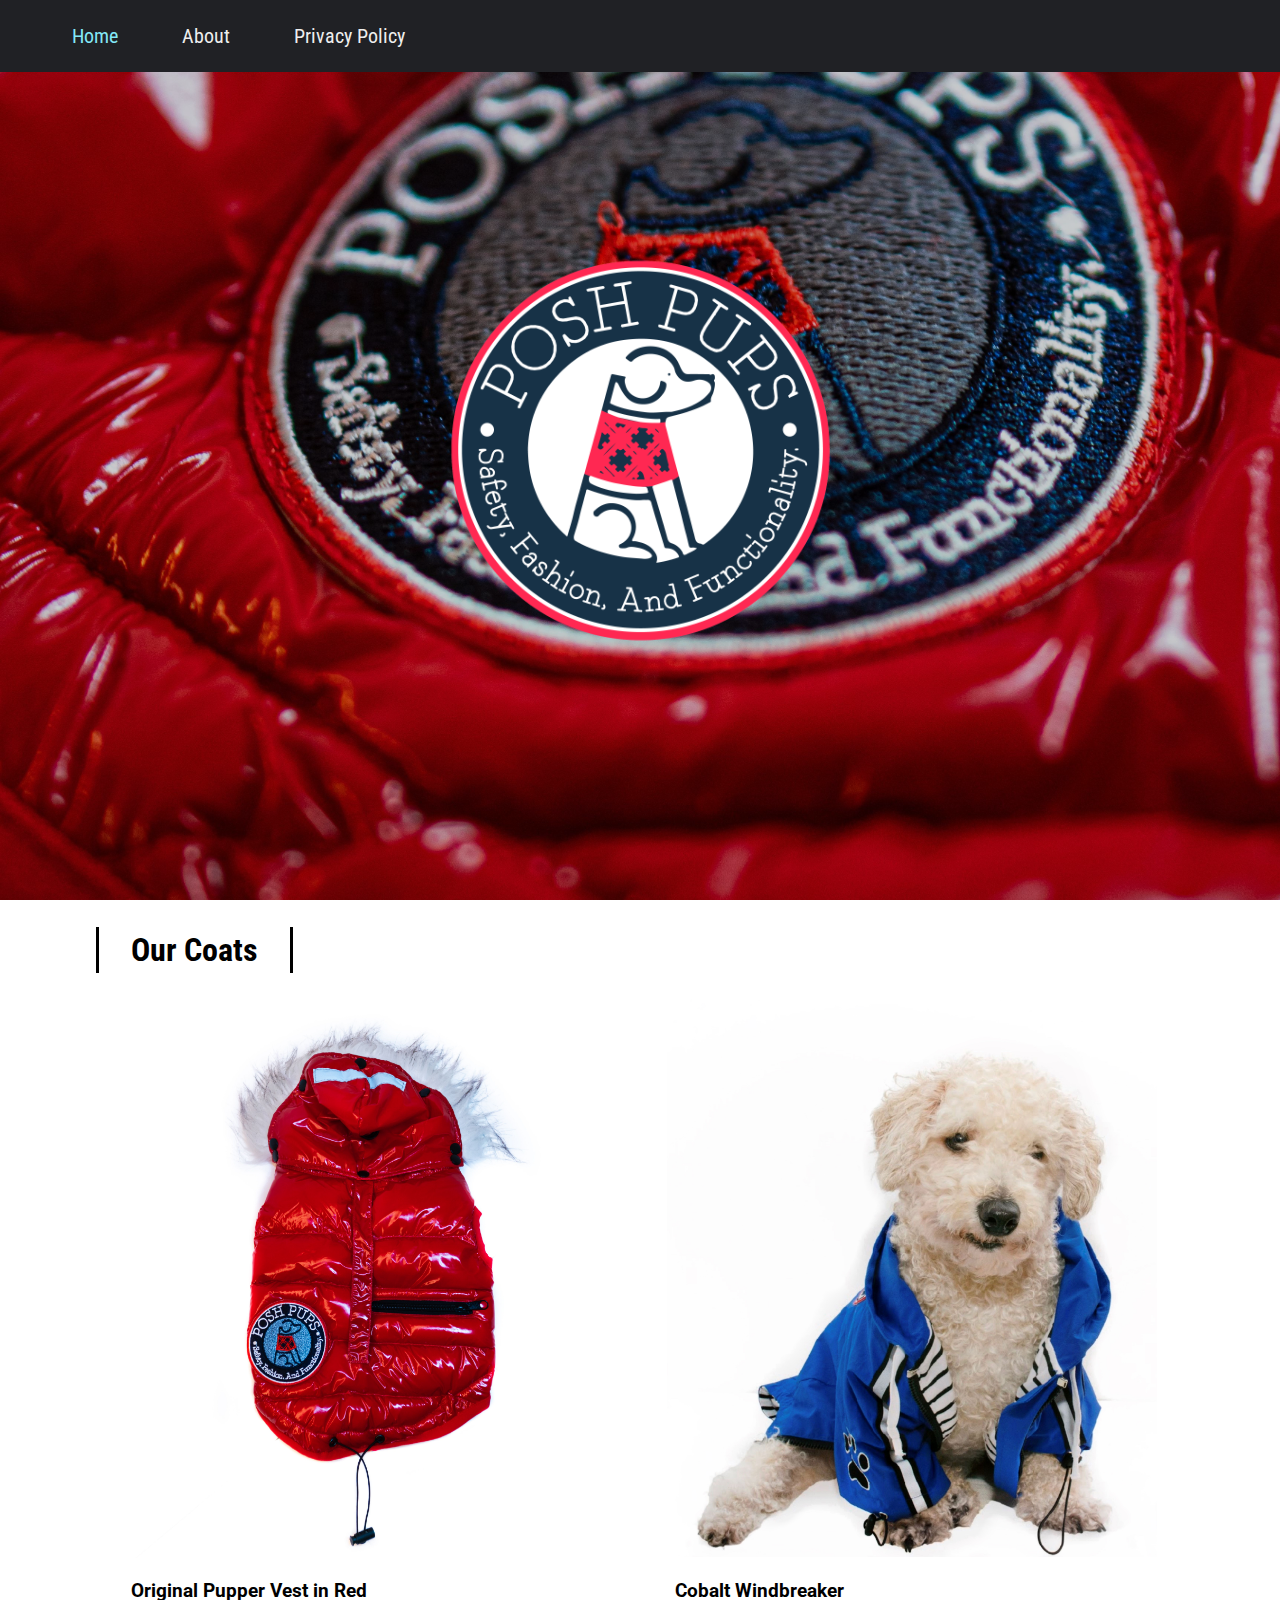
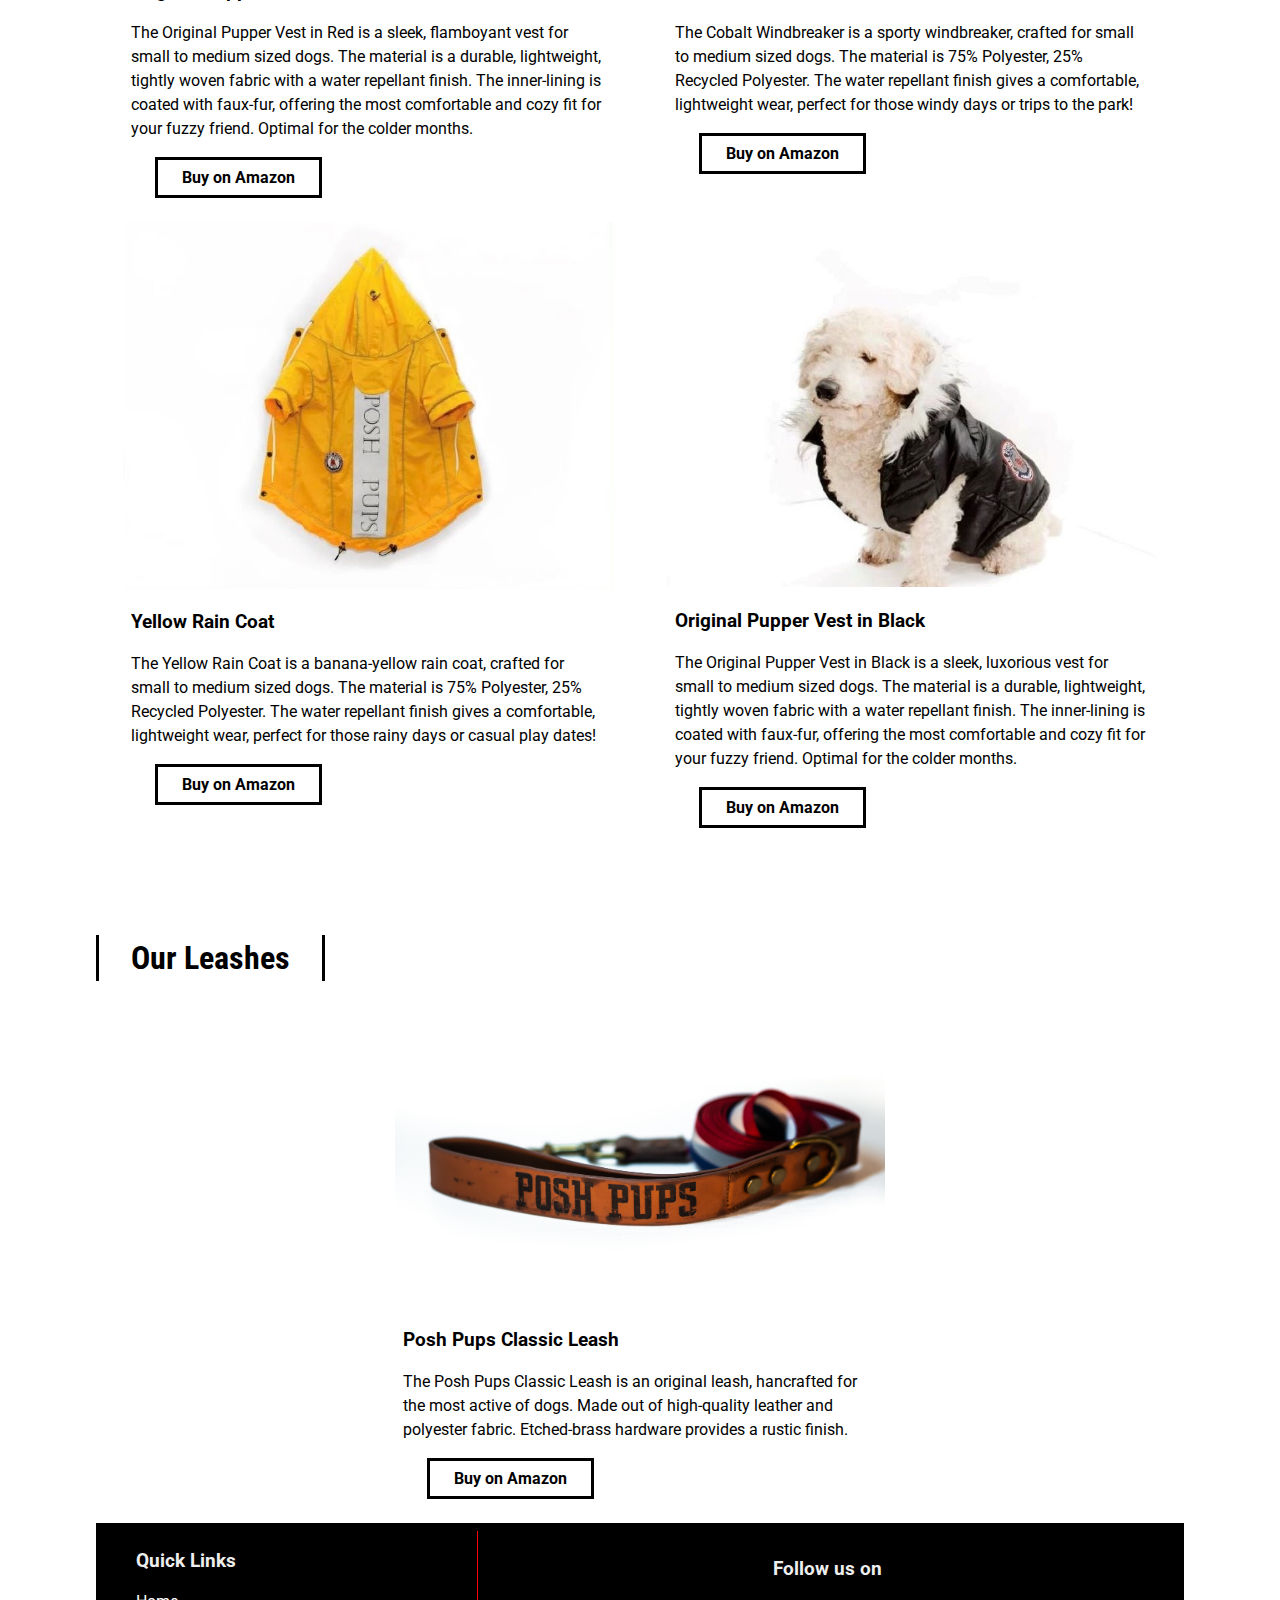
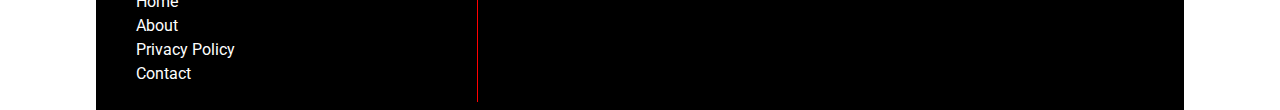
==== index.html @ 868bf028 "Update index.html" ====
<!DOCTYPE html>
<html lang="en">

<head>
    <meta charset="UTF-8">
    <meta name="viewport" content="width=device-width, initial-scale=1.0">
    <meta http-equiv="X-UA-Compatible" content="ie=edge">
    <link rel="stylesheet" href="https://use.fontawesome.com/releases/v5.1.0/css/all.css" integrity="sha384-lKuwvrZot6UHsBSfcMvOkWwlCMgc0TaWr+30HWe3a4ltaBwTZhyTEggF5tJv8tbt"
          crossorigin="anonymous">
    <link href="https://fonts.googleapis.com/css?family=Roboto|Roboto+Condensed|Roboto+Slab" rel="stylesheet">
    <link rel="stylesheet" href="style.css">
    <title>PoshPups</title>
</head>

<body>
<div id="slideout-menu">
    <ul>
        <li>
            <a href="index.html">Home</a>
        </li>
        <li>
            <a href="about.html">About</a>
        </li>
         <li>
            <a href="privacypolicy.html">Privacy Policy</a>
        </li>
    </ul>
</div>

<nav>
    <div id="menu-icon">
        <i class="fas fa-bars"></i>
    </div>
    <ul>
        <li>
            <a class="active" href="index.html">Home</a>
        </li>
        <li>
            <a href="about.html">About</a>
        </li>
          <li>
            <a href="privacypolicy.html">Privacy Policy</a>
        </li>
        <li>
            <div id="search-icon">
                <i class="fas fa-search"></i>
            </div>
        </li>
    </ul>
</nav>

<div id="searchbox">
    <input type="text" placeholder="Search Here">
</div>

<div id="banner">
    <img src="img/logo2.PNG" class="logo">
</div>

<main>
    <a href="blogslist.html">
        <h2 class="section-heading">Our Coats</h2>
    </a>

    <section>
        <div class="card">
            <div class="card-image">
                <a href="https://www.amazon.com/">
                    <img src="img/red.jpeg" alt="Card Image" class ="responsive">
                </a>
            </div>

            <div class="card-description">
                <a href="https://www.amazon.com/">
                    <h3>Original Pupper Vest in Red</h3>
                </a>
                <p>
                    The Original Pupper Vest in Red is a sleek, flamboyant vest for small to medium sized dogs. The material is a durable, lightweight, tightly woven fabric with a water repellant finish. The inner-lining is coated with faux-fur, offering the most comfortable and cozy fit for your fuzzy friend. Optimal for the colder months.
                </p>
                <a href="https://www.amazon.com/" class="btn-readmore">Buy on Amazon</a>
            </div>
        </div>

        <div class="card">
            <div class="card-image">
                <a href="https://www.amazon.com/">
                    <img src="img/blueEdit.jpg" alt="Card Image">
                </a>
            </div>

            <div class="card-description">
                <a href="https://www.amazon.com/">
                    <h3>Cobalt Windbreaker</h3>
                </a>
                <p>
                    The Cobalt Windbreaker is a sporty windbreaker, crafted for small to medium sized dogs. The material is 75% Polyester, 25% Recycled Polyester. The water repellant finish gives a comfortable, lightweight wear, perfect for those windy days or trips to the park!
                </p>
                <a href="https://www.amazon.com/" class="btn-readmore">Buy on Amazon</a>
            </div>
        </div>
    </section>


    <section>
        <div class="card">
            <div class="card-image">
                <a href="https://www.amazon.com/">
                    <img src="img/yellowResize.jpg" alt="Card Image">
                </a>
            </div>

            <div class="card-description">
                <a href="https://www.amazon.com/">
                    <h3>Yellow Rain Coat</h3>
                </a>
                <p>
                    The Yellow Rain Coat is a banana-yellow rain coat, crafted for small to medium sized dogs. The material is 75% Polyester, 25% Recycled Polyester. The water repellant finish gives a comfortable, lightweight wear, perfect for those rainy days or casual play dates!
                </p>
                <a href="https://www.amazon.com/" class="btn-readmore">Buy on Amazon</a>
            </div>
        </div>

        <div class="card">
            <div class="card-image">
                <a href="https://www.amazon.com/">
                    <img src="img/blackResized.jpeg" alt="Card Image">
                </a>
            </div>

            <div class="card-description">
                <a href="https://www.amazon.com/">
                    <h3>Original Pupper Vest in Black</h3>
                </a>
                <p>
                    The Original Pupper Vest in Black is a sleek, luxorious vest for small to medium sized dogs. The material is a durable, lightweight, tightly woven fabric with a water repellant finish. The inner-lining is coated with faux-fur, offering the most comfortable and cozy fit for your fuzzy friend. Optimal for the colder months.
                </p>
                <a href="https://www.amazon.com/" class="btn-readmore">Buy on Amazon</a>
            </div>
        </div>
    </section>


    <br><br><br>

    <a href="https://www.amazon.com/">
        <h2 class="section-heading">Our Leashes</h2>
    </a>

    <section>
        <div class="card">
            <div class="card-image">
                <a href="https://www.amazon.com/">
                    <img src="img/leash.jpg" alt="Card Image" class ="responsive">
                </a>
            </div>

            <div class="card-description">
                <a href="https://www.amazon.com/">
                    <h3>Posh Pups Classic Leash</h3>
                </a>
                <p>
                    The Posh Pups Classic Leash is an original leash, hancrafted for the most active of dogs. Made out of high-quality leather and polyester fabric. Etched-brass hardware provides a rustic finish.
                </p>
                <a href="https://www.amazon.com/" class="btn-readmore">Buy on Amazon</a>
            </div>
        </div>
    </section>




    <footer>
        <div id="left-footer">
            <h3>Quick Links</h3>
            <p>
            <ul>
                <li>
                    <a href="index.html">Home</a>
                </li>
                <li>
                    <a href="about.html">About</a>
                </li>
                <li>
                    <a href="privacypolicy.html">Privacy Policy</a>
                </li>
                <li>
                    <a href="#">Contact</a>
                </li>
            </ul>
            </p>
        </div>

        <div id="right-footer">
            <h3>Follow us on</h3>
            <div id="social-media-footer">
                <ul>
                    <li>
                        <a href="#">
                            <i class="fab fa-facebook"></i>
                        </a>
                    </li>
                    <li>
                        <a href="#">
                            <i class="fab fa-youtube"></i>
                        </a>
                    </li>
                </ul>
            </div>
        </div>
    </footer>

</main>

<script src="main.js"></script>
</body>

</html>
---- style.css ----
body {
  font-family: "Roboto", sans-serif;
  margin: 0;
}

h1 {
  padding: 8px;
  background: rgba(255, 0, 0, 0.8);
  border-radius: 8px;
  margin: 0;
  font-size: 64px;
  font-family: "Roboto Slab", serif;
}

p {
  line-height: 1.5;
}

main {
  margin: 0 auto;
}

a {
  text-decoration: none;
  color: black;
}

a:hover {
  text-decoration: underline;
}

/* Inputs */

input,
textarea {
  height: 32px;
  padding: 0 16px;
  font-family: "Roboto Condensed", sans-serif;
  font-size: 20px;
  border: none;
  box-shadow: inset 8px 3px 18px -4px rgba(0, 0, 0, 0.4);
}

input:focus,
textarea:focus {
  outline: none;
}

/* Banner */

#banner {
  height: 100vh;
  display: flex;
  align-items: center;
  justify-content: center;
  flex-direction: column;
  background: rgba(0, 0, 0, 0.2) url(http://subtlepatterns.com/patterns/dark_embroidery.png);
  background-size: cover;
  background-attachment: fixed;
  background-position: center;
  background-blend-mode: overlay;
  color: white;
}

@media screen and (max-width: 767px) {   
    #banner{
    	background-image: url(http://subtlepatterns.com/patterns/dark_embroidery.png);
    } 
}

@media screen and (min-width: 768px) {      
    #banner{      
    	background-image: url(http://subtlepatterns.com/patterns/dark_embroidery.png);
    } 
} 
@media (min-width: 992px) {      
      #banner{        
          background-image: url("img/red2.jpeg");
      } 
}
@media (min-width: 1200px) {    
     #banner{         
         background-image: url("img/red2.jpeg");
     } 
}

#banner h3 {
  background: black;
  border-radius: 8px;
  padding: 0 24px;
  font-size: 24px;
}

/* Search Box */

#searchbox {
  position: fixed;
  right: 0;
  top: 24px;
  width: 500px;
  pointer-events: none;
  z-index: 50;
  transition: 0.4s;
}

#searchbox input {
  height: 48px;
  width: 100%;
}

/* Navigation */

nav {
  height: 72px;
  background: #202125;
  width: 100%;
  margin: 0;
  position: fixed;
  font-family: "Roboto Condensed", sans-serif;
  font-size: 20px;
  display: flex;
  justify-content: space-between;
  padding: 0 16px 0 0;
  box-sizing: border-box;
  z-index: 100;
}

nav a {
  padding: 0 32px;
  color: #eee;
  transition: 0.4s;
}

nav a:hover {
  text-decoration: none;
  color: red;
}

nav ul {
  display: flex;
  list-style: none;
  justify-content: space-around;
  align-items: center;
  height: 100%;
  margin: 0;
}

.active {
  color: #83e8f7;
}

#logo-img {
  display: flex;
  height: 100%;
  background: #111;
  padding: 0 32px;
  align-items: center;
  color: white;
  transition: 0.4s;
}

#logo-img img {
  height: 100px;
}

#logo-img:hover {
  background: black;
}

#menu-icon {
  height: 100%;
  font-size: 28px;
  padding: 0 4px;
  color: #eee;
  display: none;
  align-items: center;
}

/* Search Icon */

#search-icon {
  color: white;
  padding: 0 32px;
  cursor: pointer;
  transition: 0.4s;
}

#search-icon:hover {
  color: red;
}

/* Slideout Menu */

#slideout-menu {
  display: none;
  background: #2d3436;
  z-index: 100;
  position: fixed;
  transition: 0.4s;
  margin-top: 72px;
  width: 100%;
  text-align: center;
  opacity:0;
  pointer-events:none;
}

#slideout-menu ul {
  list-style: none;
  padding: 0 32px;
}

#slideout-menu ul li {
  padding: 8px;
}

#slideout-menu a {
  font-family: "Roboto Condensed", sans-serif;
  font-size: 20px;
  color: white;
}

#slideout-menu input {
  width: 85%;
  padding: 8px;
  font-family: "Roboto Condensed", sans-serif;
  font-size: 20px;
  text-align: center;
}

/* Sections */

section {
  display: flex;
  justify-content: space-around;
  flex-wrap: wrap;
}

.section-heading {
  font-size: 32px;
  font-family: "Roboto Condensed", sans-serif;
  border-left: 3px solid black;
  border-right: 3px solid black;
  transition: all 0.4s;
  display: inline-block;
  text-align: center;
  padding: 4px 32px;
}

.section-heading:hover {
  padding: 4px 48px;
  background: red;
}

/* Section Source */

#section-source p {
  padding: 8px;
  text-align: center;
}

#section-source a {
  margin: 8px;
  text-align: center;
}

/* Card */

.responsive {
  width: 100%;
  height: auto;
}

.logo{
    width: auto;
    height: 45%;
}

.card-image {
  transition: 0.4s;
}

.card-image:hover {
  box-shadow: 0 10px 6px -6px #777;
}

.card .card-description {
  padding: 0 8px;
}

.card-meta-blogpost{
  color:#333;
  font-size:14px;
  padding: 16px;
  font-family:'Roboto Slab', serif;
}

.card-meta-blogpost a{
  color:#333;
}

/* Button Read more */

.btn-readmore {
  padding: 8px 24px;
  border: 3px solid black;
  transition: 0.4s;
  display: inline-block;
  margin-bottom: 24px;
  margin-left: 24px;
  font-weight: bold;
  cursor: pointer;
  background: white;
}

.btn-readmore:hover {
  background: red;
  text-decoration: none;
  padding: 8px 64px 8px 24px;
  color: white;
}

/* Footer */

footer {
  background: black;
  padding: 8px;
  color: #eee;
  display: flex;
}

footer a {
  color: white;
}

footer #left-footer {
  flex: 1;
  border-right: 1px solid red;
  padding-left: 32px;
}

footer #left-footer ul {
  padding: 0;
  list-style: none;
  line-height: 1.5;
}

footer #right-footer {
  flex: 2;
  padding: 8px;
  text-align: center;
}

footer #social-media-footer a .fa-facebook,
footer #social-media-footer a .fa-youtube,
footer #social-media-footer a .fa-github {
  color: white;
  transition: 0.4s;
}

footer #social-media-footer ul {
  display: flex;
  list-style: none;
  justify-content: center;
  padding: 0;
}

footer #social-media-footer ul li {
  font-size: 48px;
  padding: 16px;
  transition: 0.4s;
}

footer #social-media-footer ul li:hover a .fa-youtube {
  color: red;
}

footer #social-media-footer ul li:hover a .fa-facebook {
  color: #3b5998;
}

footer #social-media-footer ul li:hover a .fa-github {
  color: #bbb;
}

/* Blog List page */

.page-heading{
  font-size:32px;
  font-family:'Roboto Condensed', sans-serif;
  border-left:3px solid black;
  border-right:3px solid black;
  transition: all 0.4s;
  display:inline-block;
  padding:4px 32px;
  margin-top: 120px;
}

.page-heading:hover{
  padding:4px 48px;
  background:red;
}

.card-meta{
  color:#333;
  font-size: 14px;
  padding-left:8px;
  font-family:'Roboto Slab', serif;
}

.card-meta a{
  color:#333;
}

/* Pagination */

.pagination{
  padding:8px;
  text-align:center;
  font-weight:bold;
}

.pagination a{
  border-top: 3px solid white;
  display: inline-block;
  padding:8px 16px;
  transition:0.4s;
}

.pagination a:hover{
  text-decoration: none;
  border-top:3px solid black;
}

/* Single Blogpost */

#post-container{
  display: flex;
}

#blogpost{
  display: flex;
  flex-direction:column;
  width:70%;
  border-left:1px solid #999;
}

#blogpost .card{
  width:100%;
}

#blogpost .card-image:hover{
  box-shadow: none;
}

/* Sidebar */

#sidebar{
  background:#333;
  flex:1;
  padding: 8px 16px;
  color:white;
  box-shadow: inset 27px 0 51px -18px rgba(0,0,0,0.75);
}

/* Comments section */

#comments-section{
  border-top: 2px solid #eee;
  padding:8px;
}


/* Media Queries */

@media (max-width: 900px) {
  nav ul {
    display: none;
  }

  #menu-icon {
    display: flex;
  }

  #slideout-menu {
    display: block;
  }

  #searchbox {
    display: none;
  }

  #blogpost{
    width:100%;
    border-left:0;
  }

  #sidebar{
    display: none;
  }
}

@media (max-width: 719px) {
  main {
    width: 95%;
  }

  section {
    flex-direction: column;
  }

  .card,
  .card .card-image img {
    width: 100%;
  }

  footer {
    flex-direction: column;
    text-align: center;
  }

  footer #left-footer {
    flex: 1;
    border-right: 0;
    padding-left: 0;
  }

  footer #right-footer {
    background: #eee;
    color: black;
  }

  footer #right-footer a {
    color: black;
  }

  footer #social-media-footer a .fa-facebook,
  footer #social-media-footer a .fa-youtube,
  footer #social-media-footer a .fa-github {
    color: black;
    transition: 0.4s;
  }
}

@media (max-width: 600px) {
  main {
    width: 100%;
  }

  h1 {
    font-size: 48px;
  }

  #banner h3 {
    font-size: 20px;
  }

  .card {
    text-align: center;
  }

  #logo-img {
    padding: 0;
  }
}

@media (min-width: 720px) {
  main {
    width: 95%;
  }
  .card {
    width: 45%;
  }
  .card .card-image img {
    width: 100%;
  }
}

@media (min-width: 1200px) {
  main {
    width: 85%;
  }
}
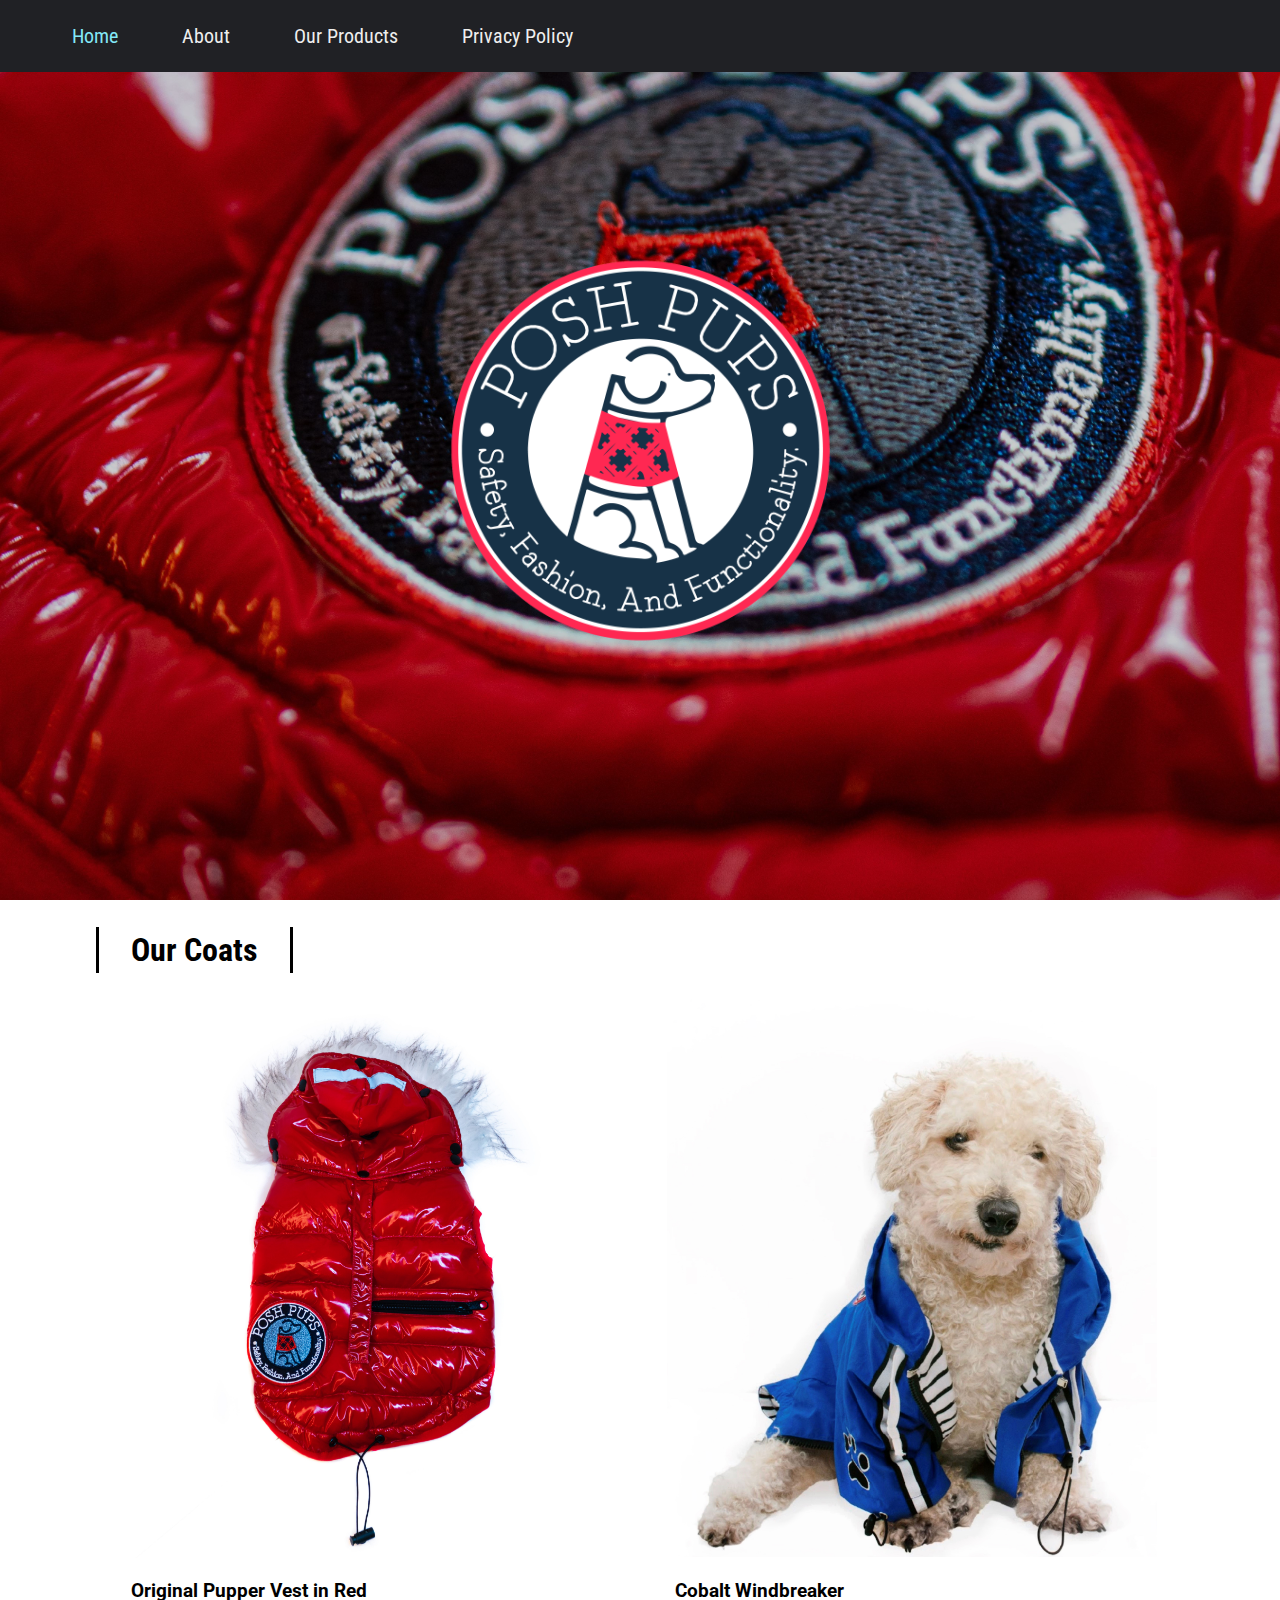
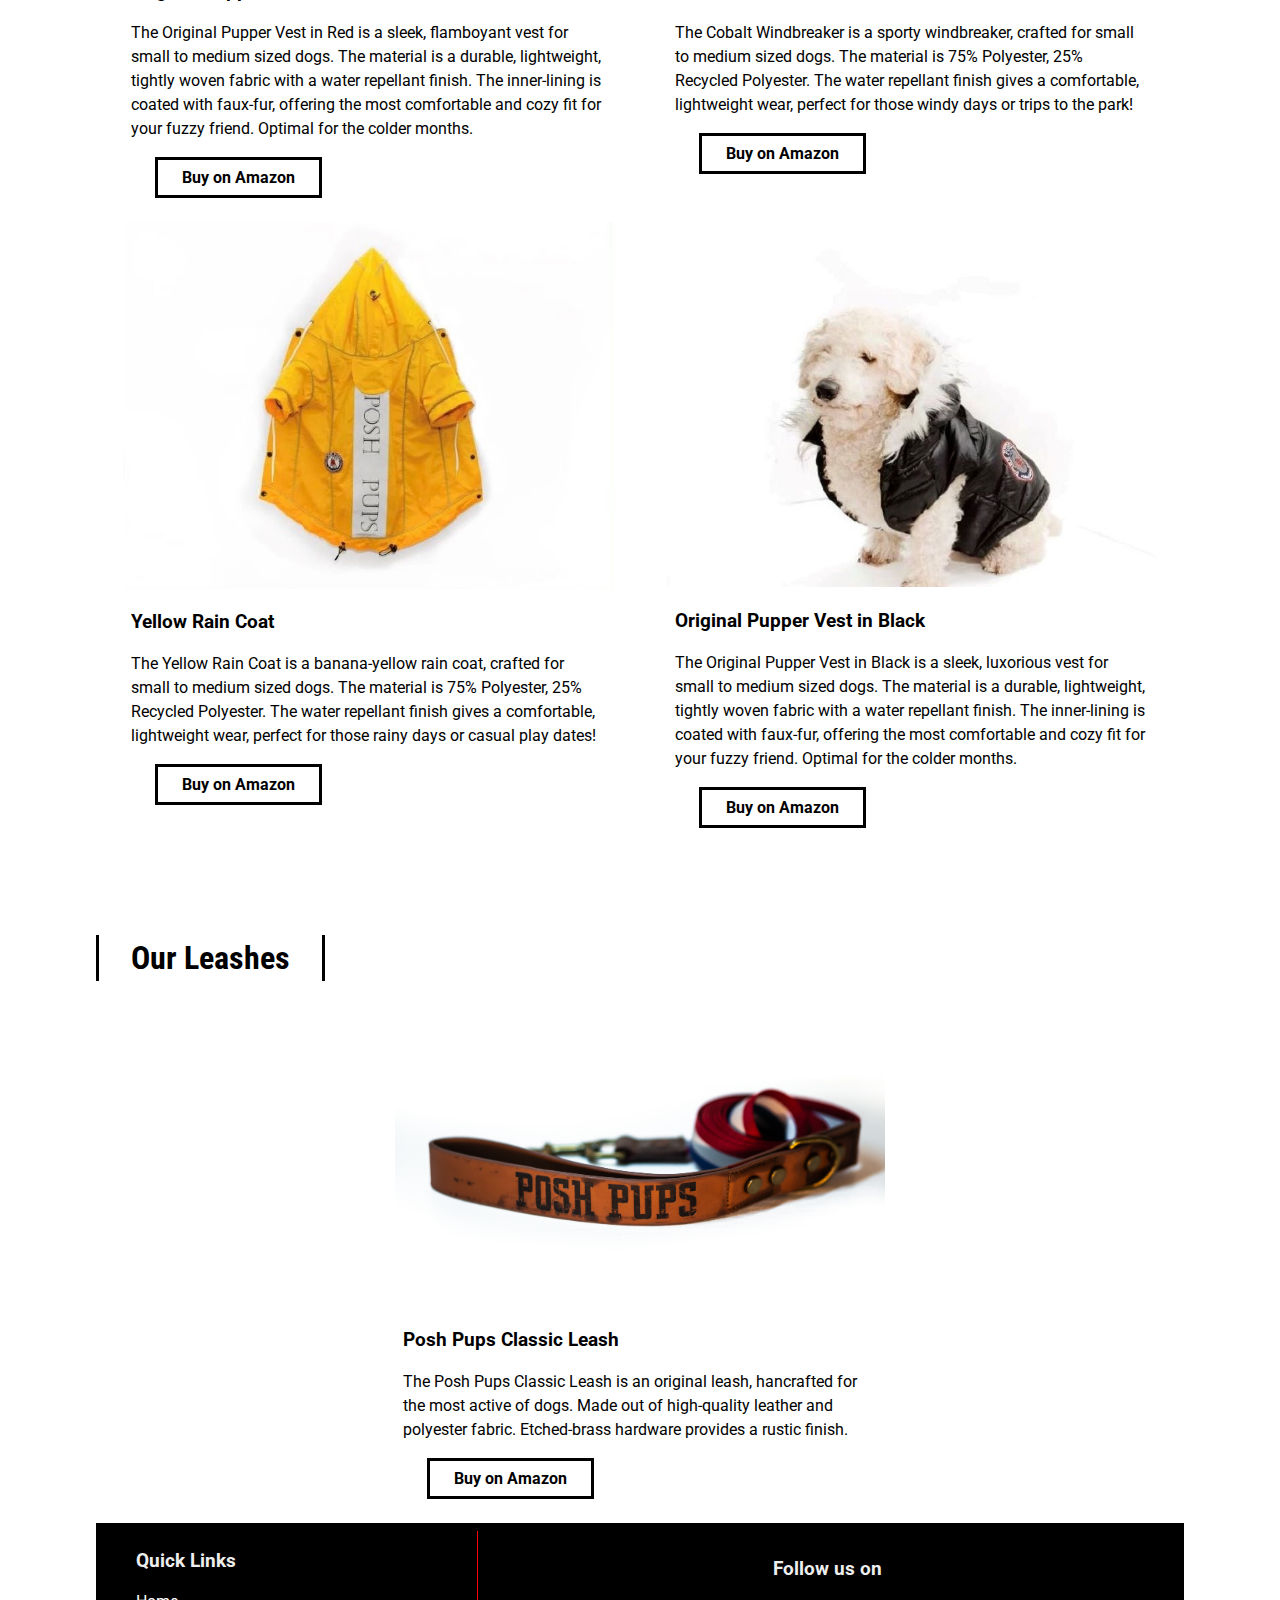
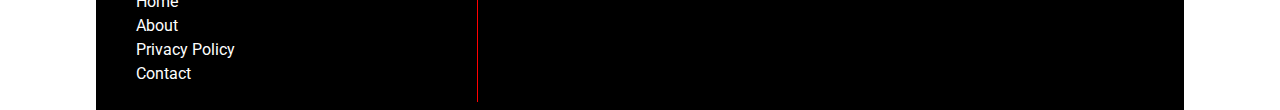
==== commit 6af9abdf: "Update index.html" ====
--- a/index.html
+++ b/index.html
@@ -21,6 +21,9 @@
         <li>
             <a href="about.html">About</a>
         </li>
+        <li>
+            <a href="ourproducts.html">Our Products</a>
+        </li>
          <li>
             <a href="privacypolicy.html">Privacy Policy</a>
         </li>
@@ -38,6 +41,9 @@
         <li>
             <a href="about.html">About</a>
         </li>
+        <li>
+            <a href="ourproducts.html">Our Products</a>
+        </li>
           <li>
             <a href="privacypolicy.html">Privacy Policy</a>
         </li>
@@ -65,7 +71,7 @@
     <section>
         <div class="card">
             <div class="card-image">
-                <a href="https://www.amazon.com/">
+                <a href="red.html">
                     <img src="img/red.jpeg" alt="Card Image" class ="responsive">
                 </a>
             </div>
@@ -83,7 +89,7 @@
 
         <div class="card">
             <div class="card-image">
-                <a href="https://www.amazon.com/">
+                <a href="blue.html">
                     <img src="img/blueEdit.jpg" alt="Card Image">
                 </a>
             </div>
@@ -104,7 +110,7 @@
     <section>
         <div class="card">
             <div class="card-image">
-                <a href="https://www.amazon.com/">
+                <a href="yellow.html">
                     <img src="img/yellowResize.jpg" alt="Card Image">
                 </a>
             </div>
@@ -122,7 +128,7 @@
 
         <div class="card">
             <div class="card-image">
-                <a href="https://www.amazon.com/">
+                <a href="black.html">
                     <img src="img/blackResized.jpeg" alt="Card Image">
                 </a>
             </div>
@@ -210,8 +216,6 @@
     </footer>
 
 </main>
-
-<script src="main.js"></script>
 </body>
 
 </html>
--- a/style.css
+++ b/style.css
@@ -64,13 +64,13 @@
 
 @media screen and (max-width: 767px) {   
     #banner{
-    	background-image: url(http://subtlepatterns.com/patterns/dark_embroidery.png);
+    	background-image: url("img/PoshPups-7.jpg");
     } 
 }
 
 @media screen and (min-width: 768px) {      
     #banner{      
-    	background-image: url(http://subtlepatterns.com/patterns/dark_embroidery.png);
+    	background-image: url("img/PoshPups-7.jpg");
     } 
 } 
 @media (min-width: 992px) {      
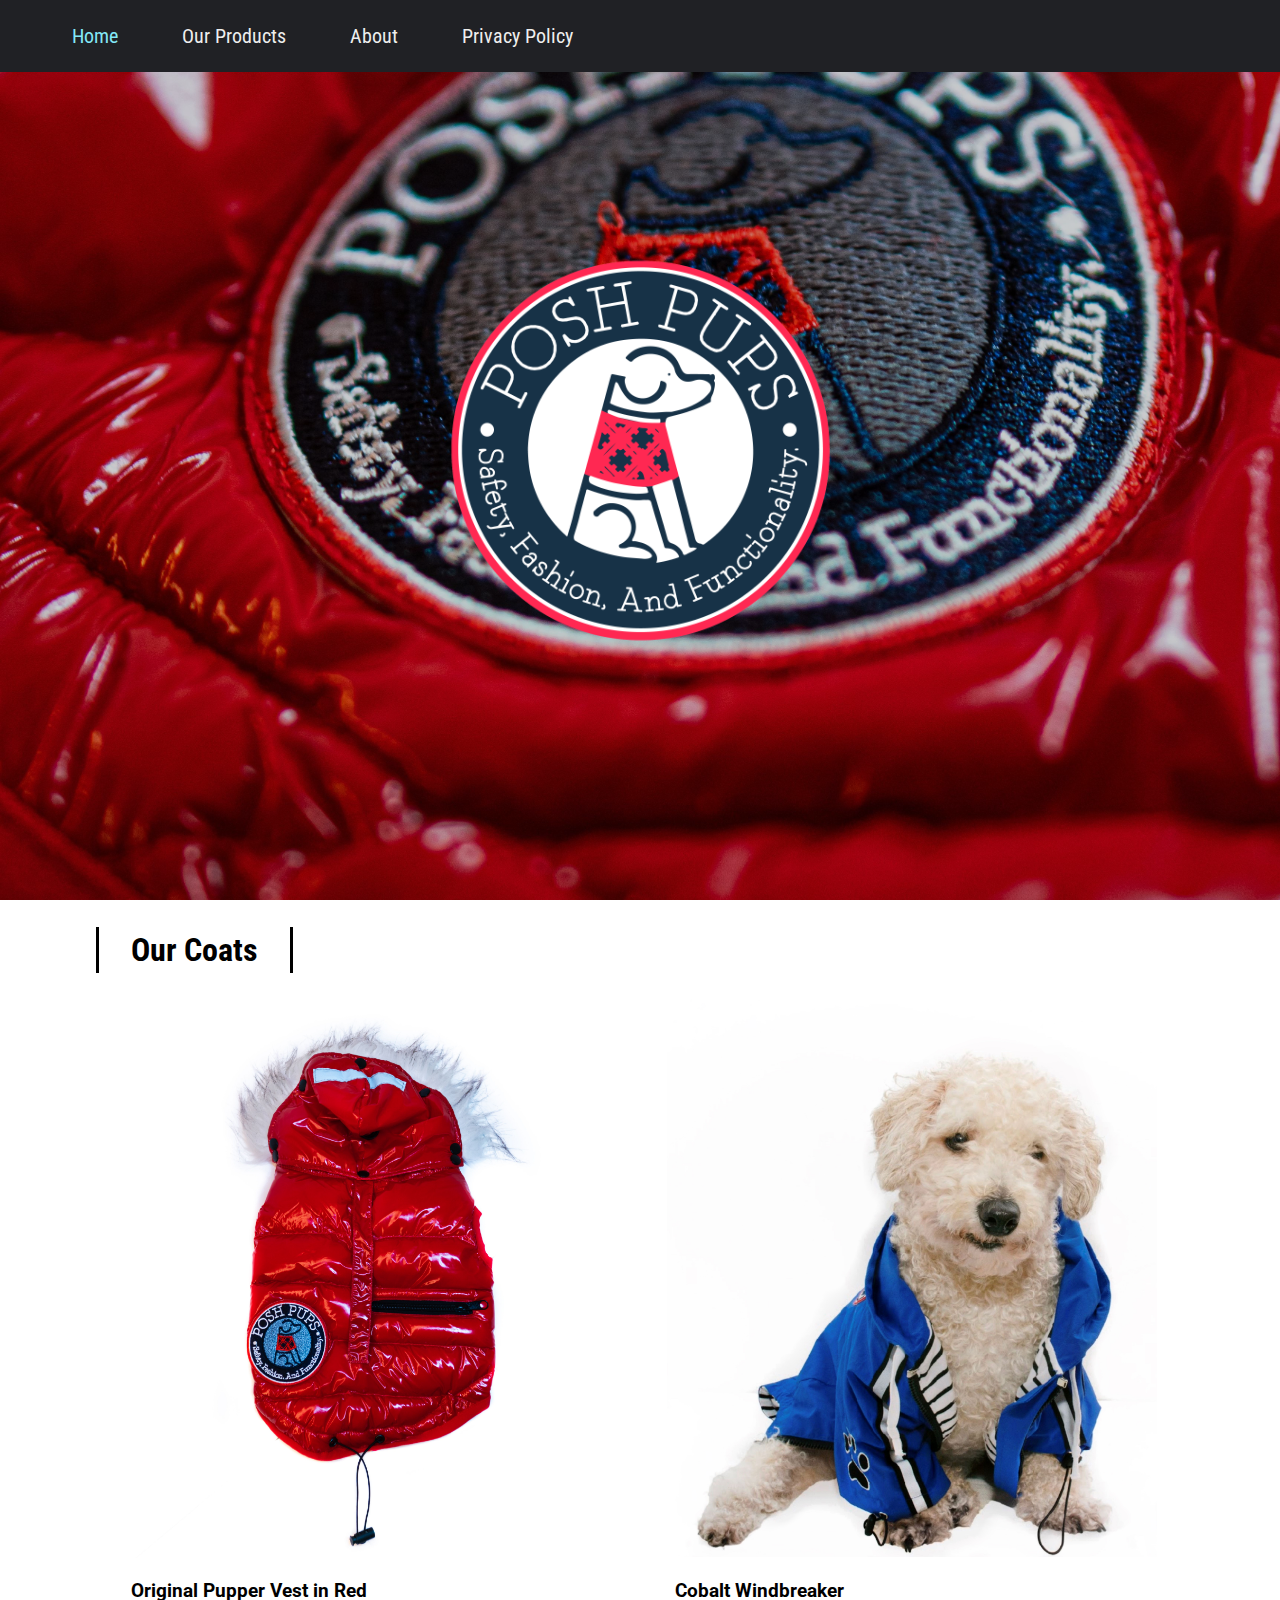
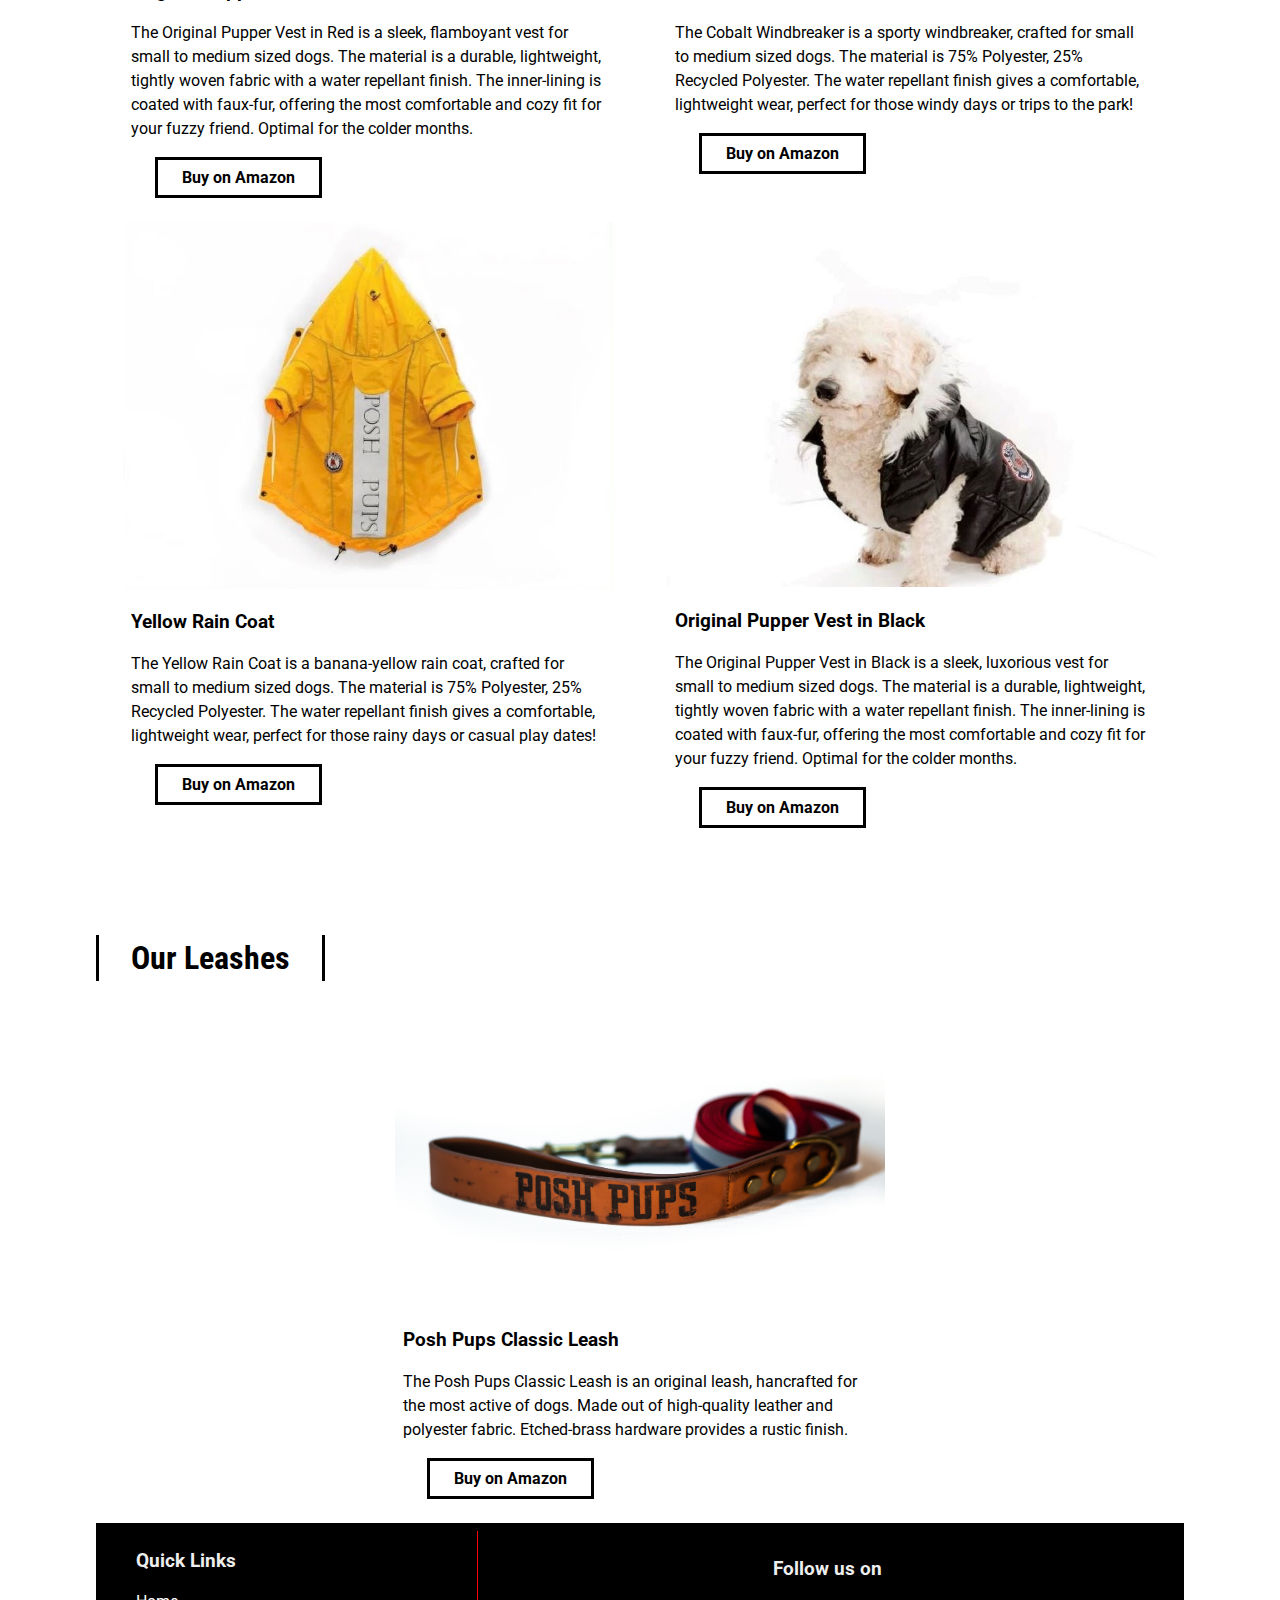
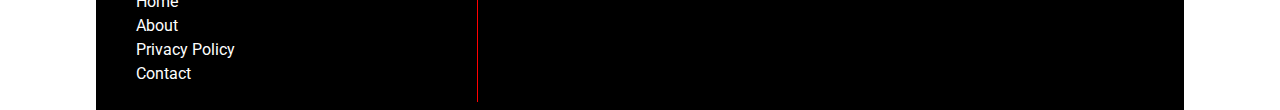
==== commit 4c4677c6: "Update index.html" ====
--- a/index.html
+++ b/index.html
@@ -21,9 +21,6 @@
         <li>
             <a href="about.html">About</a>
         </li>
-        <li>
-            <a href="ourproducts.html">Our Products</a>
-        </li>
          <li>
             <a href="privacypolicy.html">Privacy Policy</a>
         </li>
@@ -38,11 +35,11 @@
         <li>
             <a class="active" href="index.html">Home</a>
         </li>
+                <li>
+            <a href="ourproducts.html">Our Products</a>
+        </li>
         <li>
             <a href="about.html">About</a>
-        </li>
-        <li>
-            <a href="ourproducts.html">Our Products</a>
         </li>
           <li>
             <a href="privacypolicy.html">Privacy Policy</a>
@@ -71,7 +68,7 @@
     <section>
         <div class="card">
             <div class="card-image">
-                <a href="red.html">
+                <a href="https://www.amazon.com/">
                     <img src="img/red.jpeg" alt="Card Image" class ="responsive">
                 </a>
             </div>
@@ -89,7 +86,7 @@
 
         <div class="card">
             <div class="card-image">
-                <a href="blue.html">
+                <a href="https://www.amazon.com/">
                     <img src="img/blueEdit.jpg" alt="Card Image">
                 </a>
             </div>
@@ -110,7 +107,7 @@
     <section>
         <div class="card">
             <div class="card-image">
-                <a href="yellow.html">
+                <a href="https://www.amazon.com/">
                     <img src="img/yellowResize.jpg" alt="Card Image">
                 </a>
             </div>
@@ -128,7 +125,7 @@
 
         <div class="card">
             <div class="card-image">
-                <a href="black.html">
+                <a href="https://www.amazon.com/">
                     <img src="img/blackResized.jpeg" alt="Card Image">
                 </a>
             </div>
--- a/style.css
+++ b/style.css
@@ -1,6 +1,7 @@
 body {
   font-family: "Roboto", sans-serif;
   margin: 0;
+  overflow-x: hidden;
 }
 
 h1 {
@@ -11,7 +12,9 @@
   font-size: 64px;
   font-family: "Roboto Slab", serif;
 }
-
+.main-header{
+  width: auto;
+}
 p {
   line-height: 1.5;
 }
@@ -62,26 +65,27 @@
   color: white;
 }
 
-@media screen and (max-width: 767px) {   
+
+@media screen and (max-width: 767px) {
     #banner{
-    	background-image: url("img/PoshPups-7.jpg");
-    } 
-}
-
-@media screen and (min-width: 768px) {      
-    #banner{      
-    	background-image: url("img/PoshPups-7.jpg");
-    } 
-} 
-@media (min-width: 992px) {      
-      #banner{        
+    	background-image: url(http://subtlepatterns.com/patterns/dark_embroidery.png);
+    }
+}
+
+@media screen and (min-width: 768px) {
+    #banner{
+    	background-image: url(http://subtlepatterns.com/patterns/dark_embroidery.png);
+    }
+}
+@media (min-width: 992px) {
+      #banner{
           background-image: url("img/red2.jpeg");
-      } 
-}
-@media (min-width: 1200px) {    
-     #banner{         
+      }
+}
+@media (min-width: 1200px) {
+     #banner{
          background-image: url("img/red2.jpeg");
-     } 
+     }
 }
 
 #banner h3 {
@@ -265,6 +269,7 @@
 
 /* Card */
 
+
 .responsive {
   width: 100%;
   height: auto;
@@ -580,3 +585,113 @@
     width: 85%;
   }
 }
+
+* {
+  box-sizing: border-box;
+}
+
+$max-img-width: 600px;
+$max-img-height: 400px;
+
+img {
+  max-width: 100%;
+  vertical-align: top;
+}
+
+.gallery {
+  display: flex;
+    margin: 10px auto;
+    max-width: $max-img-width;
+    position: relative;
+    padding-top: $max-img-height/$max-img-width * 100%;
+
+    @media screen and (min-width: $max-img-width){
+      padding-top: $max-img-height;
+    }
+
+  &__img {
+    position: absolute;
+    top: 0;
+    left: 0;
+    opacity: 0;
+    transition: opacity 0.3s ease-in-out;
+  }
+
+   &__thumb {
+    padding-top: 6px;
+    margin: 6px;
+    display: block;
+  }
+
+  &__selector {
+    position: absolute;
+    opacity: 0;
+    visibility: hidden;
+
+    &:checked {
+      + .gallery__img {
+        opacity: 1;
+      }
+      ~ .gallery__thumb > img {
+        box-shadow: 0 0 0 3px #0be2f6;;
+      }
+    }
+  }
+
+
+}
+
+* {
+  box-sizing: border-box;
+}
+
+$max-img-width: 600px;
+$max-img-height: 400px;
+
+img {
+  max-width: 100%;
+  vertical-align: top;
+}
+
+.gallery {
+  display: flex;
+    margin: 10px auto;
+    max-width: $max-img-width;
+    position: relative;
+    padding-top: $max-img-height/$max-img-width * 100%;
+
+    @media screen and (min-width: $max-img-width){
+      padding-top: $max-img-height;
+    }
+
+  &__img {
+    position: absolute;
+    top: 0;
+    left: 0;
+    opacity: 0;
+    transition: opacity 0.3s ease-in-out;
+  }
+
+   &__thumb {
+    padding-top: 6px;
+    margin: 6px;
+    display: block;
+  }
+
+  &__selector {
+    position: absolute;
+    opacity: 0;
+    visibility: hidden;
+
+    &:checked {
+      + .gallery__img {
+        opacity: 1;
+      }
+      ~ .gallery__thumb > img {
+        box-shadow: 0 0 0 3px #0be2f6;;
+      }
+    }
+  }
+
+
+}
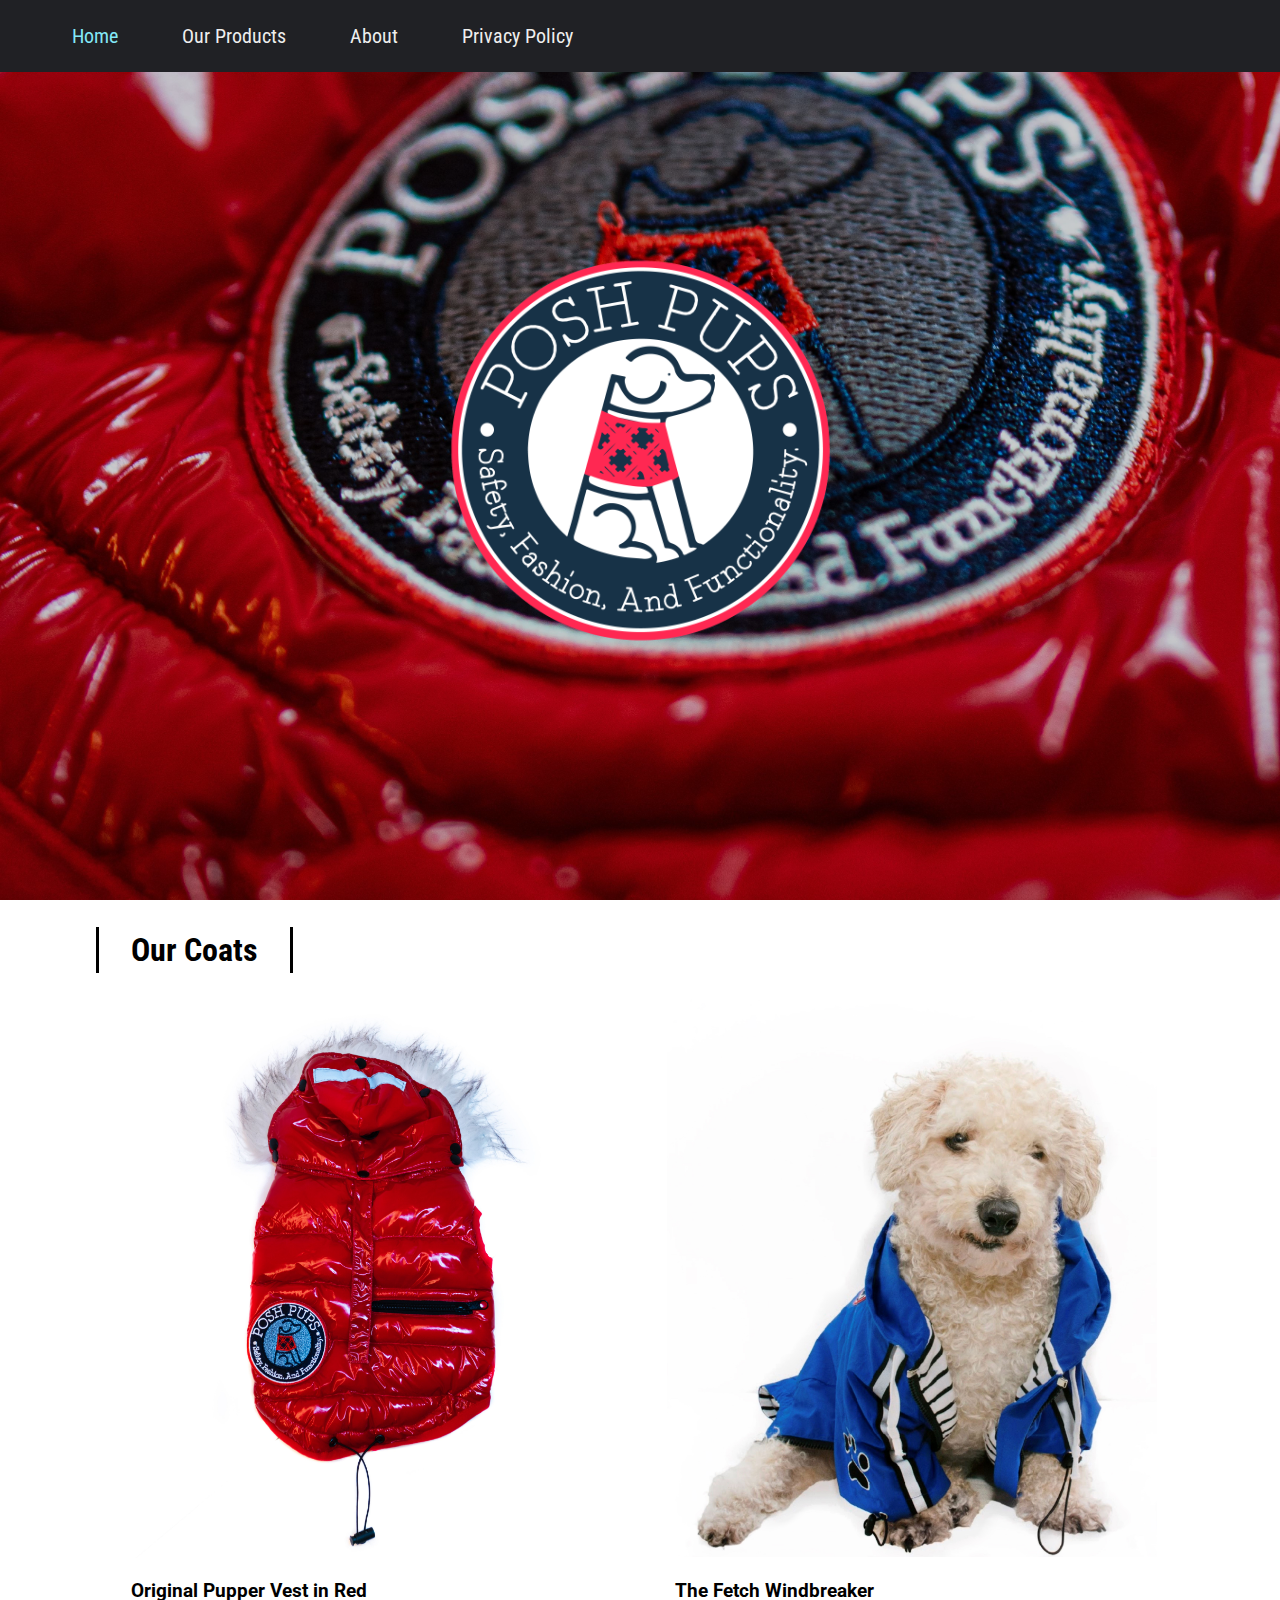
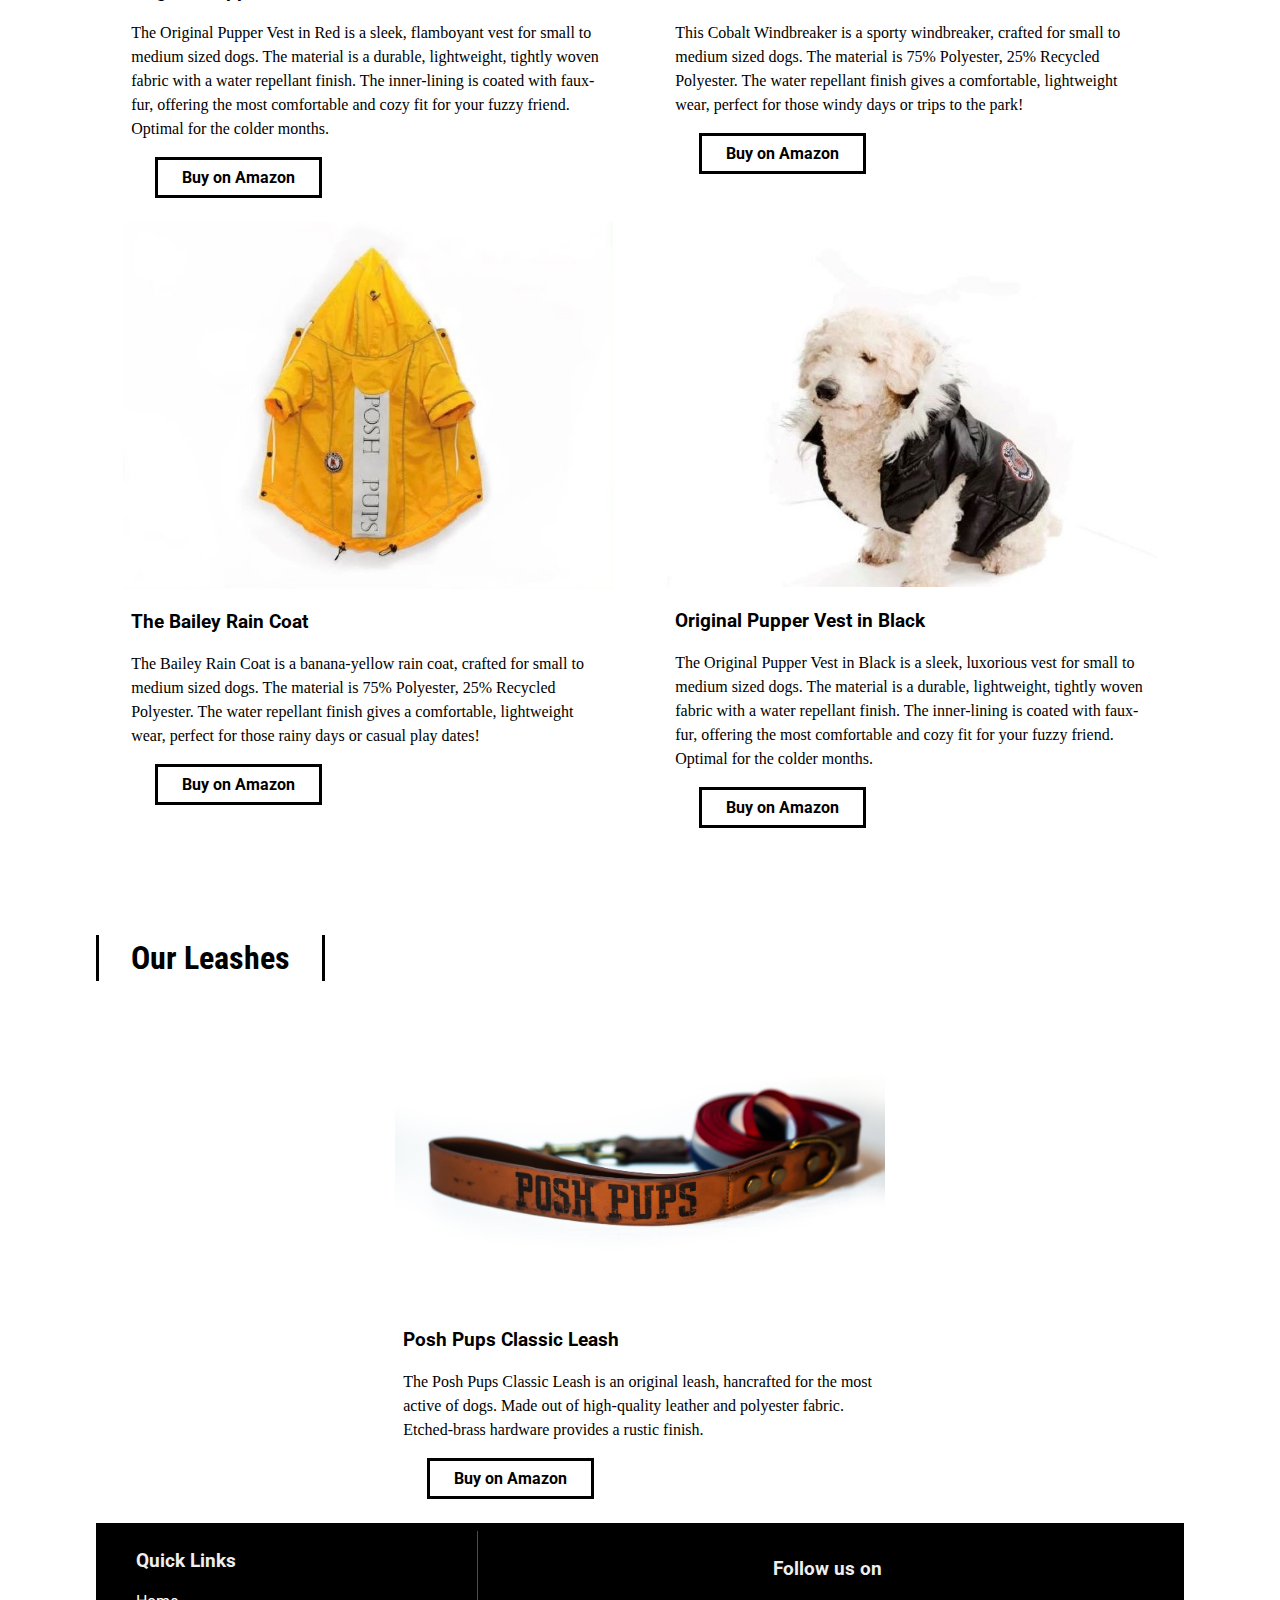
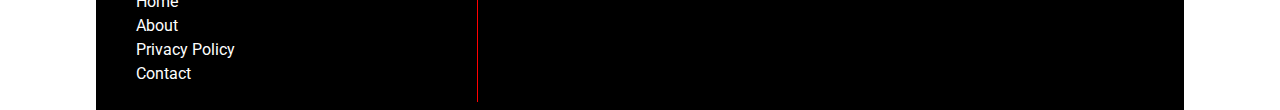
==== commit a5c4fa44: "Add files via upload" ====
--- a/index.html
+++ b/index.html
@@ -35,7 +35,7 @@
         <li>
             <a class="active" href="index.html">Home</a>
         </li>
-                <li>
+        <li>
             <a href="ourproducts.html">Our Products</a>
         </li>
         <li>
@@ -68,7 +68,7 @@
     <section>
         <div class="card">
             <div class="card-image">
-                <a href="https://www.amazon.com/">
+                <a href="red.html">
                     <img src="img/red.jpeg" alt="Card Image" class ="responsive">
                 </a>
             </div>
@@ -86,17 +86,17 @@
 
         <div class="card">
             <div class="card-image">
-                <a href="https://www.amazon.com/">
+                <a href="blue.html">
                     <img src="img/blueEdit.jpg" alt="Card Image">
                 </a>
             </div>
 
             <div class="card-description">
                 <a href="https://www.amazon.com/">
-                    <h3>Cobalt Windbreaker</h3>
-                </a>
-                <p>
-                    The Cobalt Windbreaker is a sporty windbreaker, crafted for small to medium sized dogs. The material is 75% Polyester, 25% Recycled Polyester. The water repellant finish gives a comfortable, lightweight wear, perfect for those windy days or trips to the park!
+                    <h3>The Fetch Windbreaker</h3>
+                </a>
+                <p>
+                    This Cobalt Windbreaker is a sporty windbreaker, crafted for small to medium sized dogs. The material is 75% Polyester, 25% Recycled Polyester. The water repellant finish gives a comfortable, lightweight wear, perfect for those windy days or trips to the park!
                 </p>
                 <a href="https://www.amazon.com/" class="btn-readmore">Buy on Amazon</a>
             </div>
@@ -107,25 +107,25 @@
     <section>
         <div class="card">
             <div class="card-image">
-                <a href="https://www.amazon.com/">
+                <a href="yellow.html">
                     <img src="img/yellowResize.jpg" alt="Card Image">
                 </a>
             </div>
 
             <div class="card-description">
                 <a href="https://www.amazon.com/">
-                    <h3>Yellow Rain Coat</h3>
-                </a>
-                <p>
-                    The Yellow Rain Coat is a banana-yellow rain coat, crafted for small to medium sized dogs. The material is 75% Polyester, 25% Recycled Polyester. The water repellant finish gives a comfortable, lightweight wear, perfect for those rainy days or casual play dates!
-                </p>
-                <a href="https://www.amazon.com/" class="btn-readmore">Buy on Amazon</a>
-            </div>
-        </div>
-
-        <div class="card">
-            <div class="card-image">
-                <a href="https://www.amazon.com/">
+                    <h3>The Bailey Rain Coat</h3>
+                </a>
+                <p>
+                    The Bailey Rain Coat is a banana-yellow rain coat, crafted for small to medium sized dogs. The material is 75% Polyester, 25% Recycled Polyester. The water repellant finish gives a comfortable, lightweight wear, perfect for those rainy days or casual play dates!
+                </p>
+                <a href="https://www.amazon.com/" class="btn-readmore">Buy on Amazon</a>
+            </div>
+        </div>
+
+        <div class="card">
+            <div class="card-image">
+                <a href="black.html">
                     <img src="img/blackResized.jpeg" alt="Card Image">
                 </a>
             </div>
@@ -215,4 +215,4 @@
 </main>
 </body>
 
-</html>
+</html>--- a/style.css
+++ b/style.css
@@ -5,12 +5,25 @@
 }
 
 h1 {
+  color: white;
   padding: 8px;
-  background: rgba(255, 0, 0, 0.8);
+  background: rgba(240, 3, 3, 0.938);
+  text-align: center;
   border-radius: 8px;
   margin: 0;
   font-size: 64px;
   font-family: "Roboto Slab", serif;
+}
+
+text {
+  color: white;
+  padding: 8px;
+  background: rgba(37, 31, 31, 0.938);
+  text-align: center;
+  border-radius: 8px;
+  margin: 0;
+  font: inherit;
+  
 }
 .main-header{
   width: auto;
@@ -65,7 +78,11 @@
   color: white;
 }
 
-
+@media screen and (max-width: 767px){   
+  #banner{      
+      background: url("img/mobilebanner.png");
+  } 
+}
 @media screen and (max-width: 767px) {
     #banner{
     	background-image: url(http://subtlepatterns.com/patterns/dark_embroidery.png);
@@ -88,11 +105,53 @@
      }
 }
 
-#banner h3 {
-  background: black;
-  border-radius: 8px;
-  padding: 0 24px;
-  font-size: 24px;
+
+/* Banner2 */
+
+#banner2 {
+  height: 92vh;
+  display: flex;
+  align-items: center;
+  justify-content: center;
+  flex-direction: column;
+  background: rgb(92, 225, 230) url(http://subtlepatterns.com/patterns/dark_embroidery.png);
+  background-size: cover;
+  background-attachment: fixed;
+  background-position: center;
+  background-blend-mode:normal;
+  color: white;
+}
+
+@media screen and (max-width: 767px){   
+  #banner2{      
+      content:url("img/weathermobile.gif");
+  } 
+}
+
+@media screen and (max-width: 767px) {
+    #banner2{
+    	background-image: url(http://subtlepatterns.com/patterns/dark_embroidery.png);
+    }
+}
+
+@media screen and (min-width: 768px) {
+    #banner2{
+    	background-image: url(http://subtlepatterns.com/patterns/dark_embroidery.png);
+    }
+}
+@media (min-width: 992px) {
+      #banner2{
+          background-image: url("img/weather5.gif");
+      }
+}
+@media (min-width: 1200px) {
+     #banner2{
+         background-image: url("img/weather5.gif");
+     }
+}
+
+p{
+  font-family: OpenSans;
 }
 
 /* Search Box */
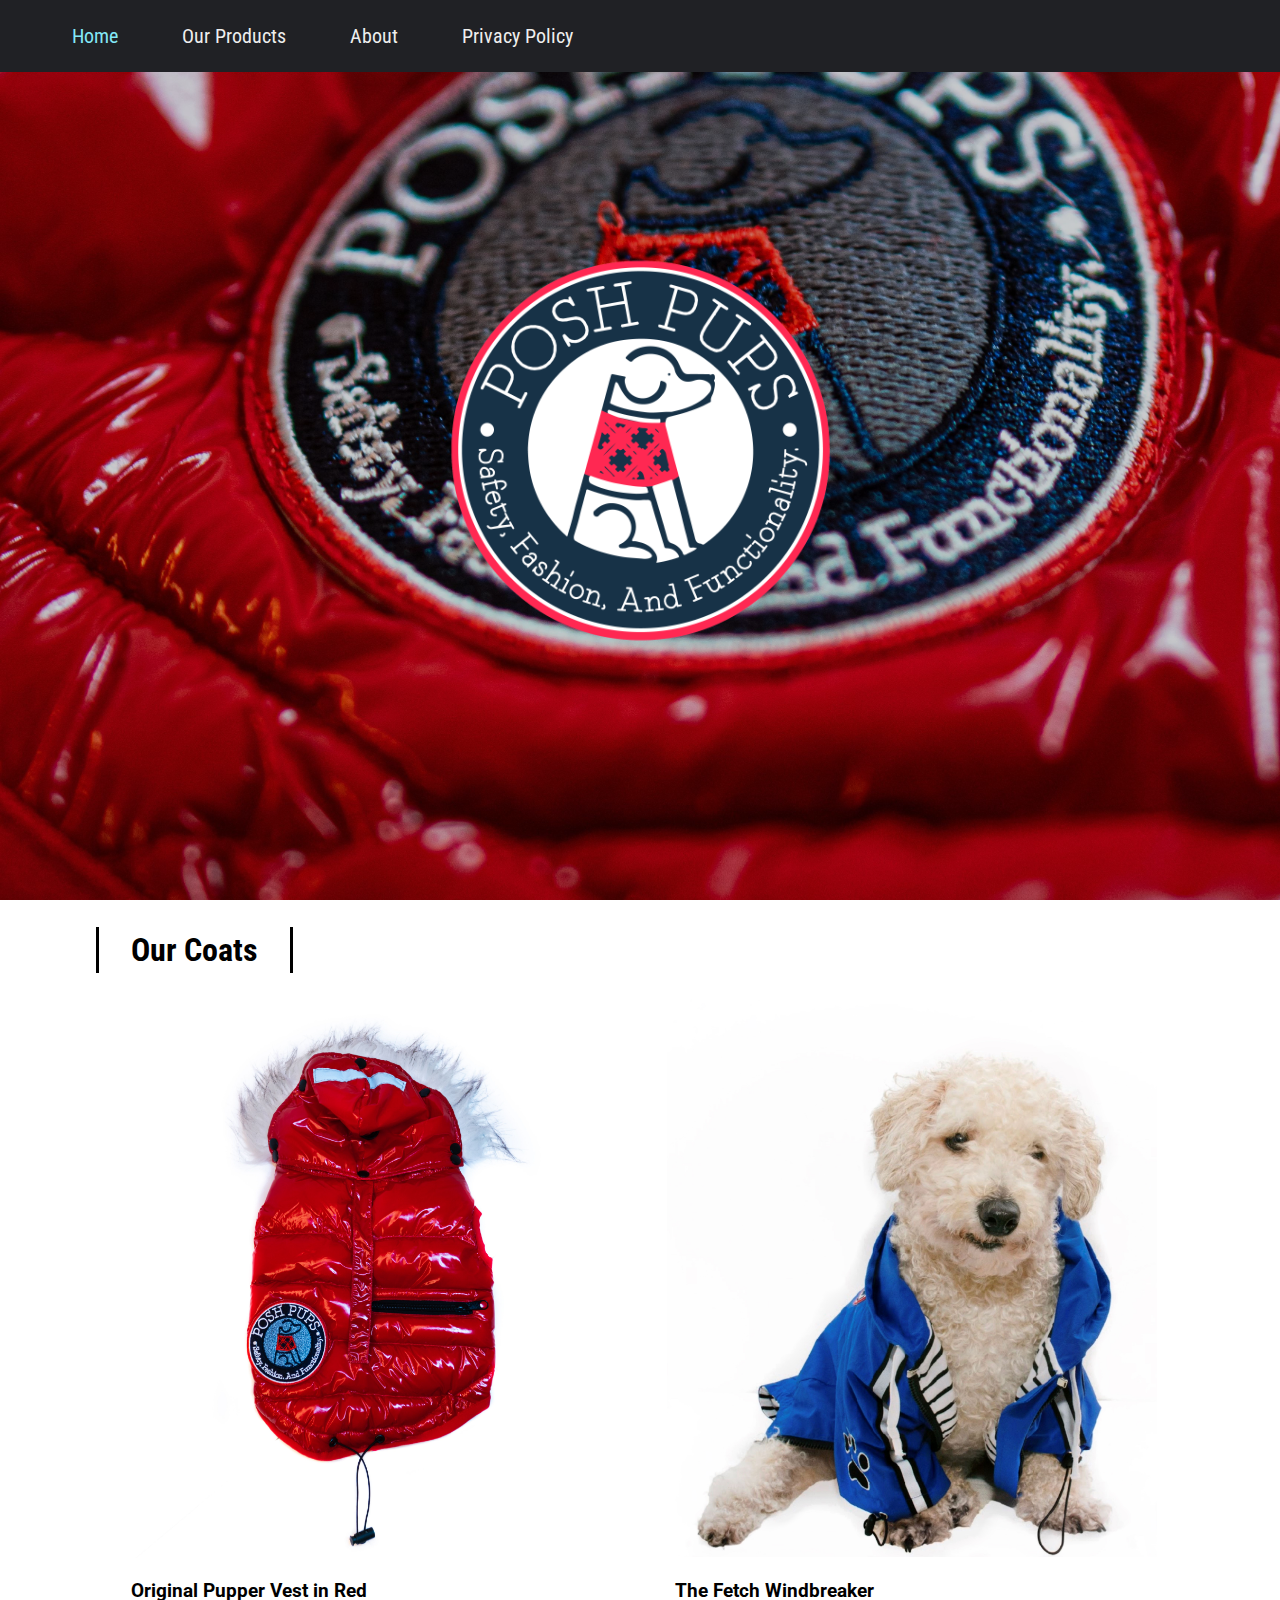
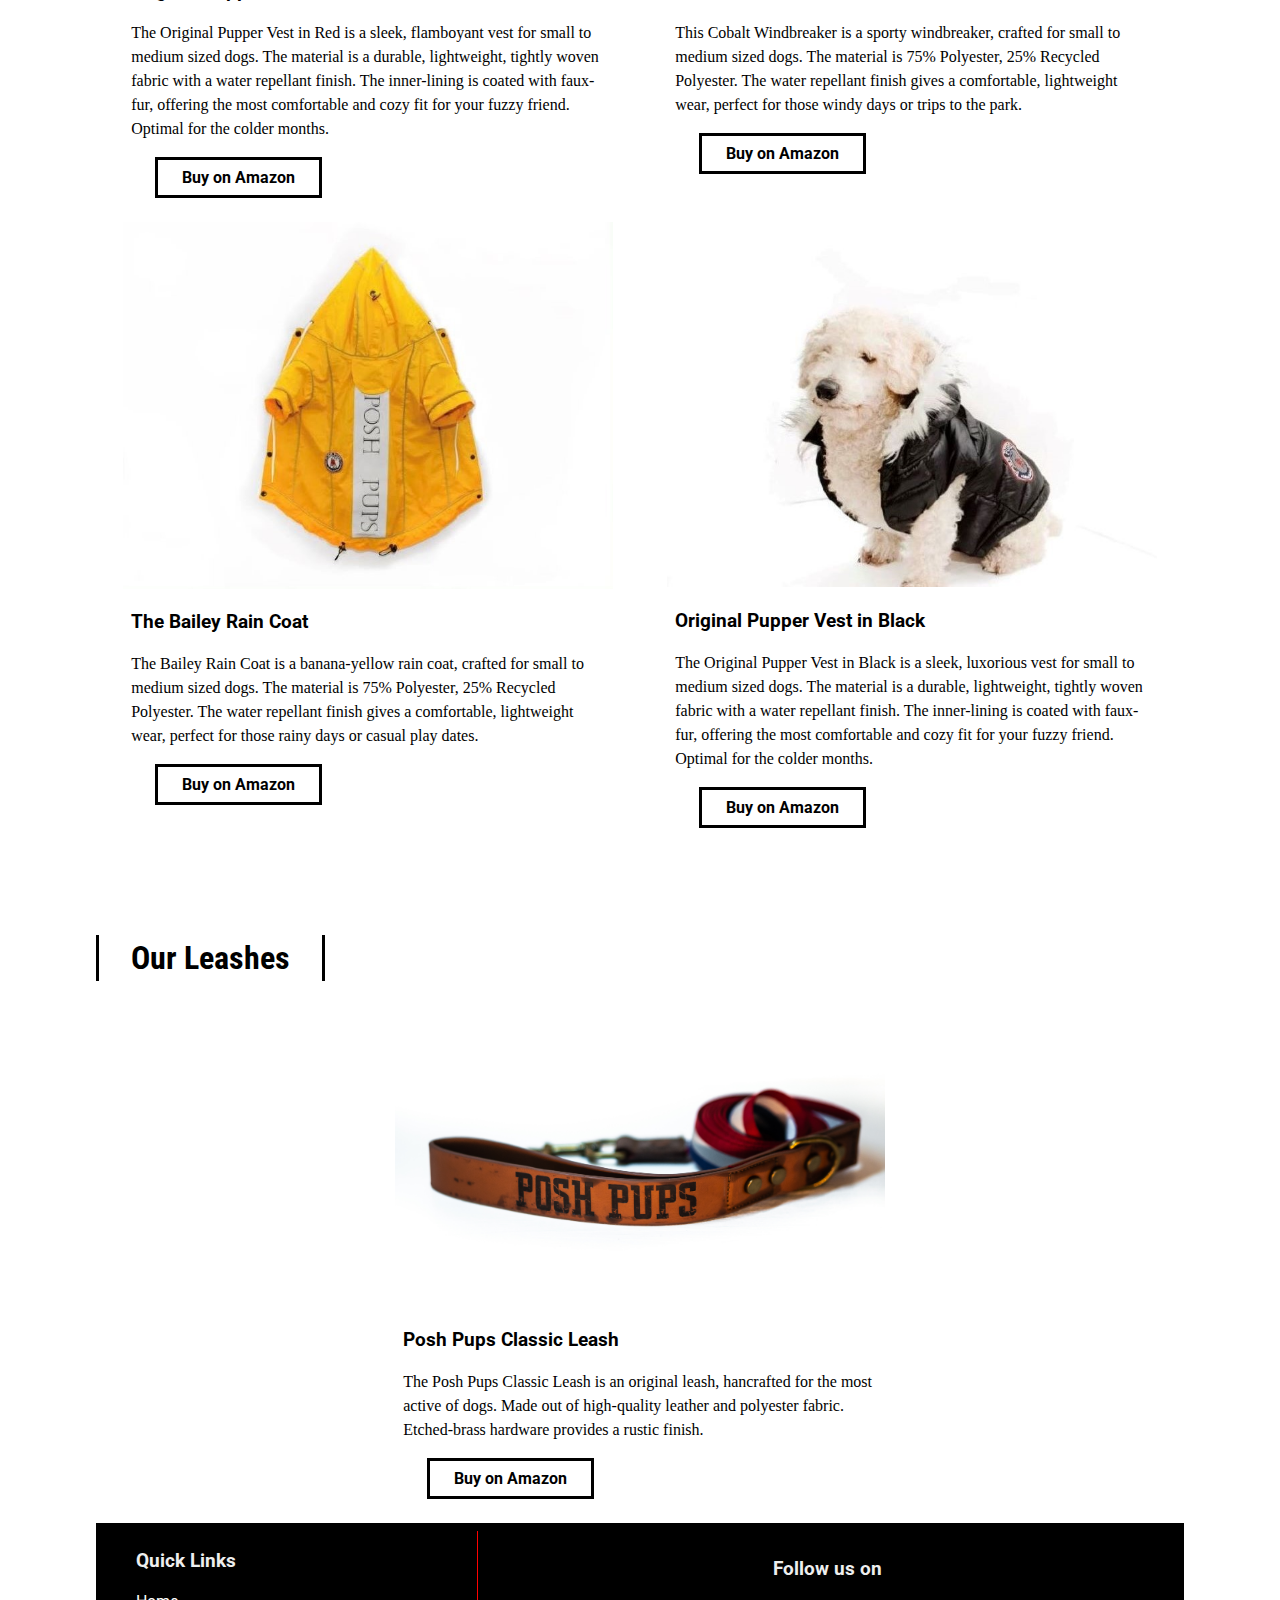
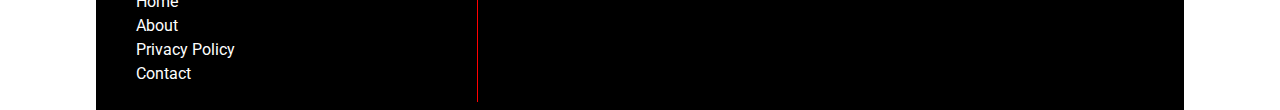
==== commit 6e543cb7: "Add files via upload" ====
--- a/index.html
+++ b/index.html
@@ -96,7 +96,7 @@
                     <h3>The Fetch Windbreaker</h3>
                 </a>
                 <p>
-                    This Cobalt Windbreaker is a sporty windbreaker, crafted for small to medium sized dogs. The material is 75% Polyester, 25% Recycled Polyester. The water repellant finish gives a comfortable, lightweight wear, perfect for those windy days or trips to the park!
+                    This Cobalt Windbreaker is a sporty windbreaker, crafted for small to medium sized dogs. The material is 75% Polyester, 25% Recycled Polyester. The water repellant finish gives a comfortable, lightweight wear, perfect for those windy days or trips to the park.
                 </p>
                 <a href="https://www.amazon.com/" class="btn-readmore">Buy on Amazon</a>
             </div>
@@ -107,7 +107,7 @@
     <section>
         <div class="card">
             <div class="card-image">
-                <a href="yellow.html">
+         
                     <img src="img/yellowResize.jpg" alt="Card Image">
                 </a>
             </div>
@@ -117,15 +117,15 @@
                     <h3>The Bailey Rain Coat</h3>
                 </a>
                 <p>
-                    The Bailey Rain Coat is a banana-yellow rain coat, crafted for small to medium sized dogs. The material is 75% Polyester, 25% Recycled Polyester. The water repellant finish gives a comfortable, lightweight wear, perfect for those rainy days or casual play dates!
-                </p>
-                <a href="https://www.amazon.com/" class="btn-readmore">Buy on Amazon</a>
-            </div>
-        </div>
-
-        <div class="card">
-            <div class="card-image">
-                <a href="black.html">
+                    The Bailey Rain Coat is a banana-yellow rain coat, crafted for small to medium sized dogs. The material is 75% Polyester, 25% Recycled Polyester. The water repellant finish gives a comfortable, lightweight wear, perfect for those rainy days or casual play dates.
+                </p>
+                <a href="https://www.amazon.com/" class="btn-readmore">Buy on Amazon</a>
+            </div>
+        </div>
+
+        <div class="card">
+            <div class="card-image">
+              
                     <img src="img/blackResized.jpeg" alt="Card Image">
                 </a>
             </div>
@@ -152,7 +152,7 @@
     <section>
         <div class="card">
             <div class="card-image">
-                <a href="https://www.amazon.com/">
+                <a href="leash.html">
                     <img src="img/leash.jpg" alt="Card Image" class ="responsive">
                 </a>
             </div>
